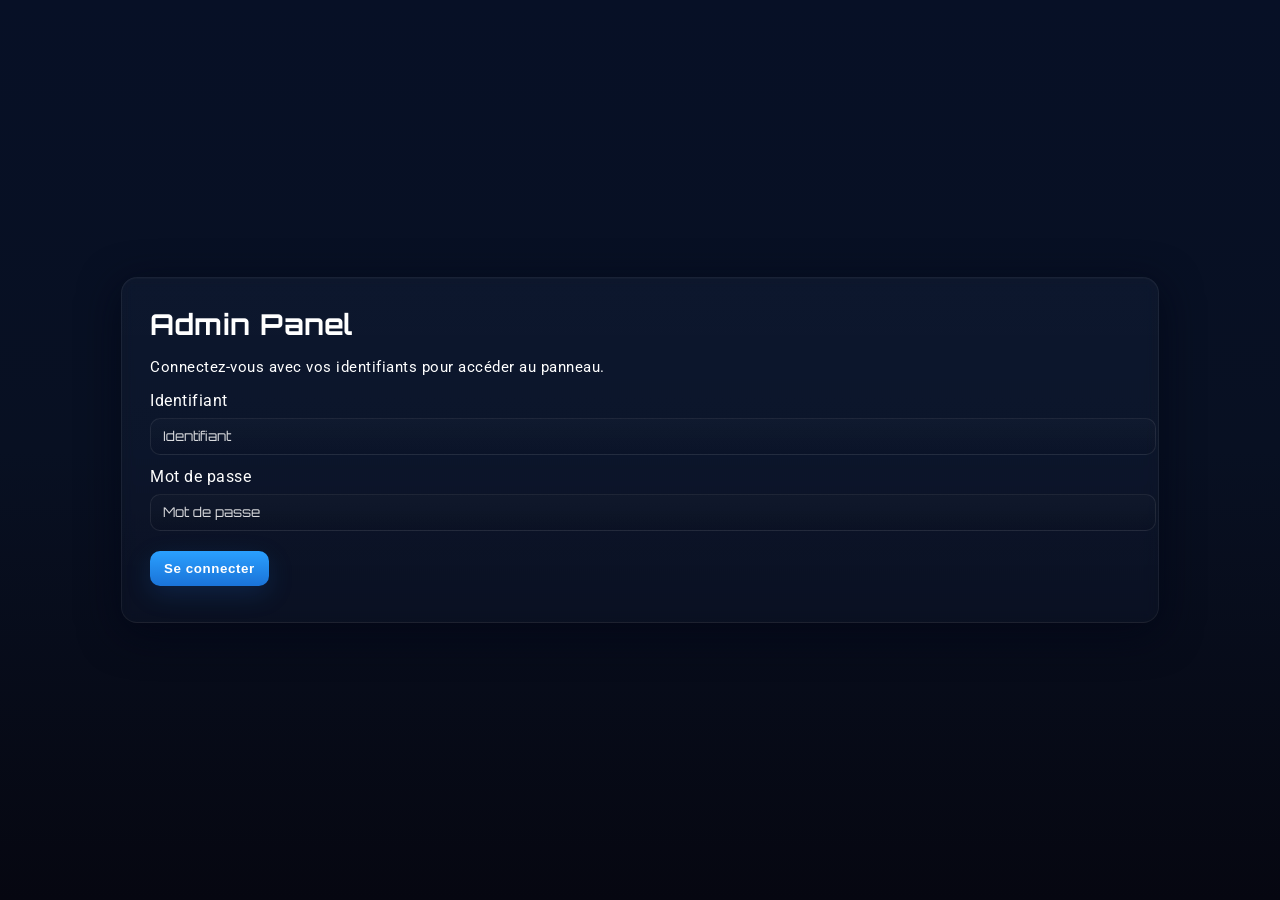
==== admin.html @ 345b620c "Add files via upload" ====
<!DOCTYPE html>
<html lang="fr">
<head>
    <meta charset="UTF-8">
    <meta name="viewport" content="width=device-width, initial-scale=1.0">
    <title>Admin Panel - 807Shop</title>
    <link rel="stylesheet" href="styles.css">
    <!-- Styles moved to styles.css -->
</head>
<body class="page-admin">
    <div class="admin-wrap">
        <h1>Admin Panel</h1>
        <div id="loginArea">
            <p class="small-muted">Connectez-vous avec vos identifiants pour accéder au panneau.</p>
            <label>Identifiant</label>
            <input id="adminUser" class="admin-input" placeholder="Identifiant">
            <label>Mot de passe</label>
            <input id="adminPass" class="admin-input" type="password" placeholder="Mot de passe">
            <div style="margin-top:8px;">
                <button id="loginBtn" class="admin-btn">Se connecter</button>
            </div>
            <div id="loginMsg" class="small-muted" style="margin-top:8px"></div>
        </div>

        <div id="panelArea" style="display:none;margin-top:18px;">
            <div class="admin-grid">
                <div class="admin-col">
                    <h3>Ajouter un jeu</h3>
                    <label>Mode</label>
                    <div>
                        <label><input type="radio" name="mode" value="multi" checked> Multijoueur</label>
                        &nbsp;&nbsp;
                        <label><input type="radio" name="mode" value="solo"> Solo</label>
                    </div>
                    <label>Image (URL)</label>
                    <input id="gameImage" class="admin-input" placeholder="https://.../image.jpg">
                    <label>Nom du jeu / film</label>
                    <input id="gameTitle" class="admin-input" placeholder="Titre du jeu">
                    <label>Lien de téléchargement</label>
                    <input id="gameLink" class="admin-input" placeholder="https://...">
                    <div style="margin-top:8px;">
                        <button id="addGameBtn" class="admin-btn">Ajouter</button>
                        <button id="logoutBtn" class="admin-btn secondary" style="margin-left:8px;">Se déconnecter</button>
                    </div>
                    <div id="addMsg" class="small-muted" style="margin-top:8px"></div>
                </div>
                <div class="admin-col">
                    <h3>Jeux ajoutés</h3>
                    <div id="adminGamesList"></div>
                </div>
            </div>
        </div>
    </div>

    <script src="script.js"></script>
</body>
</html>
---- styles.css ----
/* ============================================
   STYLES POUR jeu.html
   ============================================ */

@import url('https://fonts.googleapis.com/css2?family=Orbitron:wght@700&family=Roboto:wght@400;700&display=swap');

body {
    margin: 0;
    padding: 0;
    min-height: 100vh;
    font-family: 'Orbitron', Arial, sans-serif;
    color: #fff;
    background: #000;
    position: relative;
    overflow-x: hidden;
    letter-spacing: 0.5px;
}

/* Background personnalisé pour la page des jeux - Style Dark */
body.page-jeux {
    background: #0a0a0f;
    position: relative;
    overflow: hidden;
}

body.page-jeux::before {
    content: '';
    position: fixed;
    top: -50%;
    left: -50%;
    width: 200%;
    height: 200%;
    background: 
        radial-gradient(circle at 20% 30%, rgba(30, 30, 50, 0.08) 0%, transparent 50%),
        radial-gradient(circle at 80% 70%, rgba(25, 25, 45, 0.06) 0%, transparent 50%),
        radial-gradient(circle at 50% 50%, rgba(20, 20, 40, 0.04) 0%, transparent 60%),
        linear-gradient(135deg, #0a0a0f 0%, #0f0f1a 25%, #0a0a15 50%, #0f0f1a 75%, #0a0a0f 100%);
    animation: backgroundShift 20s ease-in-out infinite;
    z-index: 0;
    pointer-events: none;
}

body.page-jeux::after {
    content: '';
    position: fixed;
    top: 0;
    left: 0;
    right: 0;
    bottom: 0;
    background: 
        repeating-linear-gradient(
            0deg,
            transparent,
            transparent 2px,
            rgba(255, 255, 255, 0.02) 2px,
            rgba(255, 255, 255, 0.02) 4px
        ),
        repeating-linear-gradient(
            90deg,
            transparent,
            transparent 2px,
            rgba(255, 255, 255, 0.02) 2px,
            rgba(255, 255, 255, 0.02) 4px
        );
    z-index: 0;
    pointer-events: none;
    opacity: 0.3;
}

/* Effet qui suit la souris pour la page des jeux - Style Dark */
body.page-jeux .mouse-follower {
    position: fixed;
    width: 400px;
    height: 400px;
    border-radius: 50%;
    background: radial-gradient(circle, rgba(30, 30, 50, 0.15) 0%, rgba(20, 20, 40, 0.08) 30%, transparent 70%);
    pointer-events: none;
    z-index: 0;
    transform: translate(-50%, -50%);
    transition: transform 0.1s ease-out;
    opacity: 0;
}

body.page-jeux:hover .mouse-follower {
    opacity: 1;
}

/* Background personnalisé pour la page d'accueil - Style Dark */
body.page-accueil {
    background: #0a0a0f;
    position: relative;
    overflow: hidden;
}

body.page-accueil::before {
    content: '';
    position: fixed;
    top: -50%;
    left: -50%;
    width: 200%;
    height: 200%;
    background: 
        radial-gradient(circle at 20% 30%, rgba(30, 30, 50, 0.08) 0%, transparent 50%),
        radial-gradient(circle at 80% 70%, rgba(25, 25, 45, 0.06) 0%, transparent 50%),
        radial-gradient(circle at 50% 50%, rgba(20, 20, 40, 0.04) 0%, transparent 60%),
        linear-gradient(135deg, #0a0a0f 0%, #0f0f1a 25%, #0a0a15 50%, #0f0f1a 75%, #0a0a0f 100%);
    animation: backgroundShift 20s ease-in-out infinite;
    z-index: 0;
    pointer-events: none;
}

body.page-accueil::after {
    content: '';
    position: fixed;
    top: 0;
    left: 0;
    right: 0;
    bottom: 0;
    background: 
        repeating-linear-gradient(
            0deg,
            transparent,
            transparent 2px,
            rgba(255, 255, 255, 0.02) 2px,
            rgba(255, 255, 255, 0.02) 4px
        ),
        repeating-linear-gradient(
            90deg,
            transparent,
            transparent 2px,
            rgba(255, 255, 255, 0.02) 2px,
            rgba(255, 255, 255, 0.02) 4px
        );
    z-index: 0;
    pointer-events: none;
    opacity: 0.3;
}

/* Effet qui suit la souris - Style Dark */
.mouse-follower {
    position: fixed;
    width: 400px;
    height: 400px;
    border-radius: 50%;
    background: radial-gradient(circle, rgba(30, 30, 50, 0.15) 0%, rgba(20, 20, 40, 0.08) 30%, transparent 70%);
    pointer-events: none;
    z-index: 0;
    transform: translate(-50%, -50%);
    transition: transform 0.1s ease-out;
    opacity: 0;
}

body.page-accueil:hover .mouse-follower {
    opacity: 1;
}

@keyframes backgroundShift {
    0%, 100% {
        transform: translate(0, 0) scale(1);
    }
    33% {
        transform: translate(2%, 2%) scale(1.05);
    }
    66% {
        transform: translate(-2%, -2%) scale(0.95);
    }
}

.container-jeux {
    min-height: 100vh;
    display: flex;
    flex-direction: column;
    align-items: center;
    justify-content: flex-start;
    position: relative;
    z-index: 1;
    background: transparent;
}

.big-title {
    font-family: 'Orbitron', Arial, sans-serif;
    color: #fff;
    font-size: 2.95rem;
    letter-spacing: 2.5px;
    text-shadow: 0 3px 18px #000a, 0 3px 0 #333, 0 4px 22px #fff4, 0 0px 10px #ffe96a70;
    margin: 50px 0 12px 0;
    text-align: center;
}

.games-grid {
    display: grid;
    grid-template-columns: repeat(auto-fit, minmax(275px, 1fr));
    gap: 18px;
    width: 97%;
    max-width: 1234px;
    margin: 38px auto 0 auto;
}

.jeu-thumb-link {
    position: relative;
    display: block;
    border-radius: 10px;
    overflow: hidden;
    cursor: pointer;
    transition: box-shadow 0.19s, transform 0.15s;
    box-shadow: 0 4px 24px #01010190, 0 2px 14px #111b;
    background: #121212;
    aspect-ratio: 616 / 353;
}

.jeu-thumb-link:hover, .jeu-thumb-link:focus-visible {
    transform: translateY(-7px) scale(1.027);
    box-shadow: 0 10px 36px #ffe96a47, 0 3px 18px #000c;
}

.jeu-thumb-img {
    display: block;
    width: 100%;
    aspect-ratio: 616 / 353;
    height: auto;
    max-height: 100%;
    object-fit: cover;
    background: #181818;
    transition: filter 0.21s;
    border-bottom: 1.5px solid #363636;
}

.jeu-thumb-link:hover .jeu-thumb-img,
.jeu-thumb-link:focus-visible .jeu-thumb-img {
    filter: brightness(0.82) grayscale(24%);
}

/* overlay covers entirety on hover, center the game name */
.jeu-title-hover {
    position: absolute;
    inset: 0;
    background: rgba(0,0,0,0.50); /* semi-transparent covers all image */
    color: #fff;
    display: flex;
    align-items: center;       /* changed from flex-end to center vertically */
    justify-content: center;   /* center horizontally */
    opacity: 0;
    text-align: center;
    font-family: 'Orbitron', Arial, sans-serif;
    font-size: 1.28rem;
    font-weight: 700;
    letter-spacing: 1.1px;
    pointer-events: none;
    transition: opacity 0.18s, background 0.18s;
    text-shadow: 0 2px 13px #000d, 0 0px 10px #ffe96a70;
    z-index: 2;
    padding: 0 14px; /* some breathing space left/right */
}

.jeu-thumb-link:hover .jeu-title-hover,
.jeu-thumb-link:focus-visible .jeu-title-hover {
    opacity: 1;
    background: rgba(0,0,0,0.63);
}

.badge-mode-wrapper {
    display: flex;
    gap: 4px;
    position: absolute;
    right: 10px;
    bottom: 10px;
    z-index: 3;
    pointer-events: none;
    align-items: end;
}

.badge-mode {
    width: 32px;
    height: 16px;
    background: none;
    pointer-events: none;
    user-select: none;
    object-fit: contain;
    margin: 0;
    box-shadow: 0 0 6px #0007;
}

.badge-mode.solo {
    width: 23px;
    height: 12px;
}

@media (max-width: 650px) {
    .games-grid {
        grid-template-columns:1fr;
    }
    .jeu-thumb-link {
        min-width: 0;
    }
}

@media (max-width: 400px) {
    .badge-mode-wrapper {
        right: 5px;
        bottom: 5px;
    }
    .badge-mode {
        width: 17px;
        height: 10px;
    }
    .badge-mode.solo {
        width: 11px;
        height: 6px;
    }
}

.search-bar-container {
    margin-top: 24px;
    margin-bottom: 9px;
    width: 100%;
    display: flex;
    justify-content: center;
}

.search-bar {
    font-family: 'Orbitron', Arial, sans-serif;
    font-weight: 400;
    font-size: 1.07rem;
    color: #fff;
    background: #181818 url('data:image/svg+xml;utf8,<svg fill="white" height="18" viewBox="0 0 20 20" width="18" xmlns="http://www.w3.org/2000/svg"><path d="M12.9 14.32a8 8 0 1 1 1.41-1.41l4.38 4.37a1 1 0 0 1-1.41 1.42l-4.38-4.38zM8 14A6 6 0 1 0 8 2a6 6 0 0 0 0 12z"/></svg>') 10px center no-repeat;
    padding: 9px 18px 9px 38px;
    border-radius: 20px;
    border: 1.5px solid #fff;
    outline: none;
    width: 320px;
    max-width: 94vw;
    box-shadow: 0 2px 8px #000a;
    transition: border 0.19s, box-shadow 0.19s;
    letter-spacing: 0.8px;
}

.search-bar:focus {
    border: 1.5px solid #fff;
    box-shadow: 0 3px 12px #fff4;
    background-color: #212009;
}

::placeholder,
.search-bar::placeholder {
    color: #ffffffd8;
    font-family: 'Orbitron', Arial, sans-serif;
    opacity: 1;
}

@media (max-width: 500px) {
    .search-bar {
        font-size: .97rem;
        padding: 8px 10px 8px 36px;
        width: 95vw;
    }
}

nav {
    margin-top: 25px;
}

nav a {
    color: #fff;
    background: #111108;
    text-decoration: none;
    font-family: 'Orbitron', Arial, sans-serif;
    font-weight: bold;
    font-size: 1.09rem;
    padding: 10px 27px;
    border-radius: 18px;
    border: 2px solid #fff;
    margin: 0 10px;
    box-shadow: 0 2px 10px #000b;
    text-shadow: 0 1px 4px #000c, 0 0px 5px #fff3;
    transition: background .17s, color .15s, box-shadow .2s, border-color .2s;
    letter-spacing: .8px;
}

nav a:hover {
    background: #ffffff22;
    color: #fff;
    border-color: #fff;
    box-shadow: 0 3px 12px #fff2;
}

@media (max-width:700px) {
    .games-grid {grid-template-columns:repeat(2,1fr);}
}

@media (max-width:495px) {
    .games-grid {grid-template-columns:1fr;}
}

.coming-soon-message {
    margin-top: 48px;
    margin-bottom: 20px;
    color: #fff;
    font-size: 1.21rem;
    text-align: center;
    letter-spacing: .18px;
    text-shadow: 0 1px 6px #000e, 0 0px 17px #fff7;
    font-family: 'Orbitron', Arial, sans-serif;
}

/* Modal Styles */
.modal-bg {
    position: fixed;
    top:0; left:0; right:0; bottom:0;
    background: rgba(0,0,0,0.84);
    display: flex;
    align-items: center;
    justify-content: center;
    z-index: 10000;
    animation: modalBgFadeIn 0.28s;
}

@keyframes modalBgFadeIn {
    from { opacity:0; }
    to { opacity:1; }
}

.modal {
    background: #1a1a1a;
    color: #fff;
    border-radius: 15px;
    max-width: 405px;
    width: 96vw;
    box-shadow: 0 8px 38px #000e, 0 0px 17px #fff5;
    padding: 28px 26px 22px 26px;
    font-family: 'Orbitron', Arial, sans-serif;
    position: relative;
    text-align: left;
    animation: modalFadeIn 0.22s;
}

@keyframes modalFadeIn {
    from { transform: scale(.95) translateY(40px); opacity:0;}
    to   { transform: scale(1)   translateY(0); opacity:1;}
}

.modal h2 {
    font-family: 'Orbitron', Arial, sans-serif;
    letter-spacing: 1px;
    font-size: 1.43rem;
    margin: 0 0 14px 0;
    text-align: center;
    color: #fff;
    text-shadow: 0 1px 6px #000e, 0 0px 17px #fff7;
}

/* Agrandi le font pour le h2 de Dying Light The Beast */
#dyinglightthebeast-modal-bg .modal h2,
#dlb-title {
    font-size: 2.1rem !important;
    font-weight: 800;
    line-height: 1.18;
    margin-bottom: 15px;
}

@media (max-width: 480px) {
    #dyinglightthebeast-modal-bg .modal h2,
    #dlb-title {
        font-size: 1.38rem !important;
    }
}
/* Fin font DLB modal */

.modal ul, .modal ol {
    font-family: 'Roboto', Arial, sans-serif;
    font-size: 1.03em;
    color: #fff;
    letter-spacing: .15px;
}

.modal ul {
    margin: 0 0 15px 0;
    padding-left: 18px;
}

.modal ol {
    margin: 0 0 13px 22px;
    padding:0;
}

.modal strong {
    color: #fff;
    font-family: 'Orbitron', Arial, sans-serif;
    font-weight: 700;
}

.modal code {
    background: #222;
    color: #fff;
    padding: 2px 5px;
    border-radius: 4px;
    font-size: 1em;
    font-family: 'Orbitron', Arial, monospace;
}

.modal .modal-btns {
    display: flex;
    justify-content: space-between;
    align-items: center;
    margin-top: 24px;
}

.modal .download-btn {
    font-family: 'Orbitron', Arial, sans-serif;
    font-size: 1.13rem;
    background: #fff;
    color: #121212;
    border: none;
    border-radius: 8px;
    padding: 13px 37px;
    cursor: pointer;
    text-align: center;
    font-weight: bold;
    letter-spacing: 1.1px;
    transition: background .17s, color .13s;
    text-shadow: 0 1px 8px #000a;
    box-shadow: 0 2px 14px #0009;
}

.modal .download-btn:hover {
    background: #eaeaea;
    color: #000;
}

.modal .close-btn {
    background: none;
    border: none;
    color: #fff;
    font-size: 1.13rem;
    cursor: pointer;
    position: absolute;
    right: 14px;
    top: 14px;
    padding: 3px 8px;
    border-radius: 5px;
    font-family: 'Orbitron', Arial, sans-serif;
    transition: background .13s, color .13s;
}

.modal .close-btn:hover {
    background: #ffffff21;
    color: #fff;
}

/* ===== DISCORD LOGO BOTTOM LEFT BUBBLE ====== */
.discord-bubble {
    position: fixed;
    bottom: 23px;
    left: 23px;
    display: flex;
    flex-direction: column;
    align-items: flex-start;
    z-index: 32100;
    user-select: none;
}

.discord-bubble-btn {
    background: none;
    border: none;
    padding: 0;
    cursor: pointer;
    outline: none;
    display: flex;
    align-items: center;
    position: relative;
    z-index: 1;
    border-radius: 22px;
    /* box-shadow removed */
    /* box-shadow: 0 4px 18px #111b, 0 0 2px #222a; */
    transition: transform 0.11s;
}

.discord-bubble-btn:hover,
.discord-bubble-btn:focus-visible {
    transform: scale(1.065);
    /* Remove ALL box-shadow on hover/focus to eliminate the shadow around the logo */
    box-shadow: none !important;
}

.discord-bubble-img {
    width: 55px;
    height: 55px;
    min-width: 55px;
    min-height: 55px;
    object-fit: contain;
    border-radius: 16px;
    /* Remove ALL border/outline: add none (just in case) */
    border: none !important;
    outline: none !important;
    /* keep only the shadow/glow if desired: */
    box-shadow: none !important;
    /* Remove the background entirely to avoid the square behind the Discord icon */
    background: none !important;
}

.discord-bubble-label {
    margin-bottom: 9px;
    margin-left: 4px;
    margin-right: 0;
    text-align: left;
    font-family: 'Orbitron', Arial, sans-serif;
    letter-spacing: 1.2px;
    font-size: 1.02rem;
    font-weight: bold;
    color: #fff;
    background: #7289da;
    /* Remove yellow gradient, set to the semi-transparent #7289da55 */
    padding: 5px 19px 5px 18px;
    border-radius: 14px 14px 18px 18px / 12px 12px 20px 20px;
    box-shadow: 0 3px 13px #000e, 0 0px 8px #7289da54;
    text-shadow: 0 1px 7px #000e, 0 0px 5px #7289da9c;
    position: relative;
    display: inline-block;
    border: 2px solid #7289da;
    transition: background 0.2s, color 0.2s;
}

.discord-bubble-label:after {
    /* little upward indicator triangle */
    content: '';
    position: absolute;
    left: 36px;
    bottom: -10px;
    width: 0;
    height: 0;
    border-left: 11px solid transparent;
    border-right: 11px solid transparent;
    border-top: 11px solid #7289da;
    filter: blur(0.4px);
}

/* Responsive for mobile */
@media (max-width: 700px) {
    .discord-bubble {
        left: 10px;
        bottom: 10px;
    }
    .discord-bubble-img {
        width: 42px;
        height: 42px;
        min-width: 42px;
        min-height: 42px;
    }
    .discord-bubble-label {
        font-size: 0.92rem;
        padding: 4px 13px 4px 11px;
    }
    .discord-bubble-label:after {
        left: 22px;
        bottom: -9px;
        border-left: 7px solid transparent;
        border-right: 7px solid transparent;
        border-top: 7px solid #7289da;
    }
}

@media (max-width: 420px) {
    .discord-bubble-label {
        font-size: 0.79rem;
        padding: 3px 8px 3px 8px;
    }
    .discord-bubble-img {
        width: 36px;
        height: 36px;
        min-width: 36px;
        min-height: 36px;
    }
    .discord-bubble-label:after {
        left: 13px;
        bottom: -7px;
        border-left: 4px solid transparent;
        border-right: 4px solid transparent;
        border-top: 5px solid #7289da;
    }
}

/* ============================================
   STYLES POUR admin.html (panneau élégant)
   ============================================ */
body.page-admin {
    background: linear-gradient(180deg,#071026 0%, #081022 50%, #060711 100%);
    min-height: 100vh;
    display: flex;
    align-items: center;
    justify-content: center;
}

.admin-wrap{
    width: 94%;
    max-width: 980px;
    background: linear-gradient(180deg, rgba(255,255,255,0.03), rgba(255,255,255,0.02));
    border: 1px solid rgba(255,255,255,0.06);
    box-shadow: 0 10px 40px rgba(2,6,23,0.8), inset 0 1px 0 rgba(255,255,255,0.02);
    border-radius: 16px;
    padding: 28px;
    color: #eef6ff;
    backdrop-filter: blur(6px) saturate(120%);
}

.admin-wrap h1{ font-size:1.8rem; margin:0 0 12px 0; font-family: 'Orbitron', Arial, sans-serif; }
.admin-wrap h3{ font-size:1.05rem; margin-top:0; font-family: 'Orbitron', Arial, sans-serif; }

.admin-grid{ display:flex; gap:22px; align-items:flex-start; }
.admin-col{ flex:1; min-width:0; }

.admin-input, .admin-select, .admin-text{
    width:100%;
    padding:10px 12px;
    margin:8px 0 12px 0;
    border-radius:10px;
    border:1px solid rgba(255,255,255,0.08);
    background: linear-gradient(180deg, rgba(255,255,255,0.02), rgba(0,0,0,0.06));
    color: #fff;
    outline: none;
    transition: box-shadow .15s, transform .08s;
}
.admin-input:focus{ box-shadow: 0 6px 22px rgba(30,144,255,0.12); transform: translateY(-1px); }

.admin-btn{
    display:inline-block;
    padding:10px 14px;
    background: linear-gradient(180deg,#2aa0ff,#1a73d8);
    color:#fff;
    border:none;
    border-radius:10px;
    cursor:pointer;
    font-weight:700;
    letter-spacing:0.6px;
    box-shadow: 0 8px 26px rgba(26,115,216,0.18);
    transition: transform .12s, box-shadow .12s, opacity .12s;
}
.admin-btn:hover{ transform: translateY(-3px); box-shadow: 0 14px 40px rgba(26,115,216,0.22); }
.admin-btn.secondary{ background: linear-gradient(180deg,#6c6f78,#4b4e56); box-shadow: 0 8px 18px rgba(0,0,0,0.45); }
.admin-btn.danger{ background: linear-gradient(180deg,#ff6b6b,#ff3b3b); box-shadow: 0 8px 26px rgba(255,80,80,0.18); }

.small-muted{ color: rgba(230,240,255,0.6); font-size:0.95rem; }

.game-item{ display:flex; gap:12px; align-items:center; padding:10px; border-radius:10px; background: linear-gradient(180deg, rgba(255,255,255,0.01), rgba(0,0,0,0.04)); border:1px solid rgba(255,255,255,0.02); margin-bottom:10px; }
.game-item img.thumb{ width:120px; height:70px; object-fit:cover; border-radius:6px; border:1px solid rgba(255,255,255,0.04); }

.admin-col #adminGamesList{ max-height:420px; overflow:auto; padding-right:6px; }
.admin-col #adminGamesList::-webkit-scrollbar{ width:8px; }
.admin-col #adminGamesList::-webkit-scrollbar-thumb{ background: linear-gradient(180deg,#37475a,#1f2b36); border-radius:8px; }

@media (max-width:900px){ .admin-grid{ flex-direction:column; } .admin-wrap{ padding:18px; } }


/* ============================================
   STYLES POUR index.html
   ============================================ */

/* Import a cartoon/smooth font (Luckiest Guy is a good fit for a cartoon look) */
@import url('https://fonts.googleapis.com/css2?family=Luckiest+Guy&family=Baloo+2:wght@700&display=swap');

.center-container {
    min-height: 100vh;
    display: flex;
    flex-direction: column;
    align-items: center;
    justify-content: center;
    position: relative;
    z-index: 1;
}

/* Styles spécifiques pour index.html - big-title */
body .big-title {
    font-family: 'Luckiest Guy', 'Baloo 2', cursive, sans-serif;
    color: #fff !important;
    font-size: 3.3rem;
    letter-spacing: 2.5px;
    margin-bottom: 18px;
    /* Cartoon-style thick border/contour */
    text-shadow:
        -3px -3px 0 #18161e,
        3px -3px 0 #18161e,
        -3px 3px 0 #18161e,
        3px 3px 0 #18161e,
        0 0px 28px #5003,
        0 6px 40px #111a;
    background: none;
    background-clip: initial;
    -webkit-background-clip: initial;
    -webkit-text-fill-color: initial;
}

.subtitle {
    font-family: 'Baloo 2', sans-serif;
    color: #fff !important;
    font-size: 1.4rem;
    margin-bottom: 22px;
    letter-spacing: .6px;
    text-shadow:
        -2px -2px 0 #373241,
        2px -2px 0 #373241,
        -2px 2px 0 #373241,
        2px 2px 0 #373241,
        0 1px 5px #0005,
        0 0px 12px #fff3;
}

/* Styles spécifiques pour index.html - nav */
body .center-container nav {
    margin-top: 32px;
}

body .center-container nav a {
    color: #fff !important;
    background: #111;
    font-family: 'Baloo 2', sans-serif;
    text-decoration: none;
    font-weight: bold;
    font-size: 1.16rem;
    padding: 10px 28px;
    border-radius: 20px;
    transition: background .19s, color .17s, box-shadow .21s;
    border: 2px solid #555;
    margin: 0 10px;
    box-shadow: 0 2px 18px #0007;
    /* Cartoon contour for link text */
    text-shadow:
        -2px -2px 0 #282828,
        2px -2px 0 #282828,
        -2px 2px 0 #282828,
        2px 2px 0 #282828,
        0 1px 8px #0007;
}

body .center-container nav a:hover {
    background: #222;
    color: #fff !important;
    box-shadow: 0 4px 30px #000a, 0 2px 8px #fff2;
    border-color: #fff;
    /* Suppressed yellow contour */
    text-shadow:
        -2px -2px 0 #282828,
        2px -2px 0 #282828,
        -2px 2px 0 #282828,
        2px 2px 0 #282828,
        0 2px 12px #282828;
}

@media (max-width: 600px) {
    body .big-title { font-size: 2.0rem; }
    .subtitle { font-size: 1.08rem;}
    body .center-container nav a { font-size: .98rem; padding: 9px 15px; }
}

/* Force all text to be white for index.html */
body * {
    color: #fff !important;
}

/* ============================================
   STYLES POUR cheat.html
   ============================================ */

/* Styles spécifiques pour cheat.html - body */
body {
    font-family: 'Roboto', Arial, sans-serif;
}

/* Styles spécifiques pour cheat.html - big-title */
body .center-container .big-title {
    font-family: 'Orbitron', sans-serif;
    color: #fff;
    font-size: 3.2rem;
    letter-spacing: 2.5px;
    text-shadow: 0 3px 22px #000b, 0 1px 0 #333, 0 6px 40px #111a;
    margin-bottom: 18px;
    background: none;
    background-clip: initial;
    -webkit-background-clip: initial;
    -webkit-text-fill-color: initial;
}

body .center-container .subtitle {
    color: #fff;
    font-size: 1.35rem;
    margin-bottom: 32px;
    letter-spacing: .5px;
    text-shadow: 0 1px 5px #0005, 0 0px 12px #fff3;
    text-align: center;
}

.dev-box {
    background: #111;
    border: 1.5px solid #222;
    border-radius: 14px;
    padding: 34px 35px 31px 35px;
    box-shadow: 0 2px 22px #19191a2b;
    margin-bottom: 22px;
    max-width: 410px;
}

.dev-message {
    font-family: 'Roboto', Arial, sans-serif;
    font-size: 1.25rem;
    color: #aaa;
    text-align: center;
    letter-spacing: 0.3px;
    line-height: 1.55;
}

/* Styles spécifiques pour cheat.html - nav */
body .center-container nav {
    margin-top: 30px;
}

body .center-container nav a {
    color: #fff;
    background: #111;
    text-decoration: none;
    font-weight: bold;
    font-size: 1.11rem;
    padding: 10px 28px;
    border-radius: 20px;
    transition: background .19s, color .17s, box-shadow .21s;
    border: 2px solid #555;
    margin: 0 10px;
    box-shadow: 0 2px 18px #0007;
}

body .center-container nav a:hover {
    background: #222;
    color: #fff;
    box-shadow: 0 4px 30px #000a, 0 2px 8px #fff2;
    border-color: #fff;
    text-shadow: none;
}

@media (max-width: 600px) {
    body .center-container .big-title { font-size: 2rem; }
    body .center-container .subtitle { font-size: 1.09rem;}
    .dev-box {padding: 18px 8px;}
    body .center-container nav a { font-size: .98rem; padding: 9px 15px; }
}

/* ============================================
   NOTIFICATION DISCORD SUPPORT
   ============================================ */
.discord-notification {
    position: fixed;
    top: 0;
    left: 0;
    right: 0;
    background: linear-gradient(135deg, rgba(114, 137, 218, 0.95) 0%, rgba(88, 101, 242, 0.95) 100%);
    color: #fff;
    padding: 12px 20px;
    z-index: 100000;
    box-shadow: 0 4px 20px rgba(0, 0, 0, 0.3);
    transform: translateY(-100%);
    transition: transform 0.4s ease-out;
    font-family: 'Orbitron', Arial, sans-serif;
}

.discord-notification.show {
    transform: translateY(0);
}

.discord-notification-content {
    max-width: 1200px;
    margin: 0 auto;
    display: flex;
    align-items: center;
    justify-content: center;
    gap: 15px;
    flex-wrap: wrap;
    position: relative;
    padding-right: 40px;
}

.discord-notification-text {
    font-size: 0.95rem;
    font-weight: 600;
    letter-spacing: 0.5px;
    text-shadow: 0 1px 3px rgba(0, 0, 0, 0.3);
    text-align: center;
    display: flex;
    align-items: center;
}

.discord-notification-link {
    background: #fff !important;
    color: #7289da !important;
    padding: 6px 18px;
    border-radius: 20px;
    text-decoration: none;
    font-weight: bold;
    font-size: 0.9rem;
    transition: background 0.2s, transform 0.2s;
    box-shadow: 0 2px 8px rgba(0, 0, 0, 0.2);
    letter-spacing: 0.5px;
}

.discord-notification-link:hover {
    background: #f0f0f0 !important;
    color: #7289da !important;
    transform: translateY(-1px);
    box-shadow: 0 3px 12px rgba(0, 0, 0, 0.3);
}

.discord-notification-close {
    background: rgba(255, 255, 255, 0.2);
    border: none;
    color: #fff;
    font-size: 1.5rem;
    width: 28px;
    height: 28px;
    border-radius: 50%;
    cursor: pointer;
    display: flex;
    align-items: center;
    justify-content: center;
    transition: background 0.2s;
    line-height: 1;
    padding: 0;
    position: absolute;
    right: 0;
    top: 50%;
    transform: translateY(-50%);
}

.discord-notification-close:hover {
    background: rgba(255, 255, 255, 0.3);
}

@media (max-width: 600px) {
    .discord-notification-content {
        flex-direction: column;
        gap: 10px;
        text-align: center;
    }
    
    .discord-notification-text {
        font-size: 0.85rem;
    }
    
    .discord-notification-link {
        padding: 5px 15px;
        font-size: 0.85rem;
    }
    
    .discord-notification-close {
        position: absolute;
        top: 8px;
        right: 12px;
    }
}
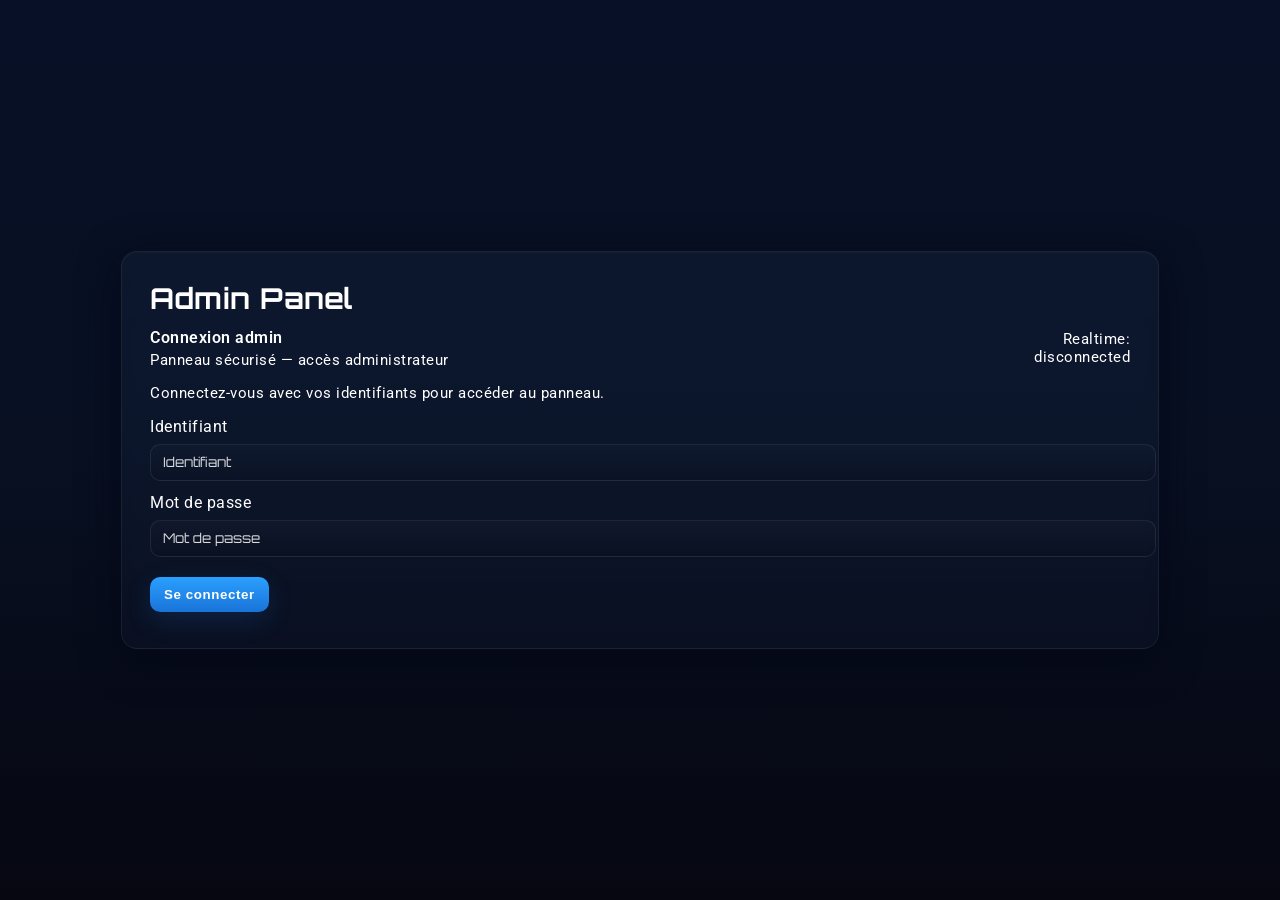
==== commit 0026897c: "Update admin.html" ====
--- a/admin.html
+++ b/admin.html
@@ -10,6 +10,17 @@
 <body class="page-admin">
     <div class="admin-wrap">
         <h1>Admin Panel</h1>
+        <div style="display:flex;align-items:center;gap:12px;margin-bottom:8px;">
+            <div style="flex:1">
+                <h2 style="margin:0;font-size:1rem;font-weight:600;">Connexion admin</h2>
+                <div class="small-muted" style="margin-top:4px">Panneau sécurisé — accès administrateur</div>
+            </div>
+            <div style="text-align:right">
+                <div class="small-muted">Realtime:</div>
+                <div id="realtimeStatus" class="small-muted">disconnected</div>
+            </div>
+        </div>
+
         <div id="loginArea">
             <p class="small-muted">Connectez-vous avec vos identifiants pour accéder au panneau.</p>
             <label>Identifiant</label>
